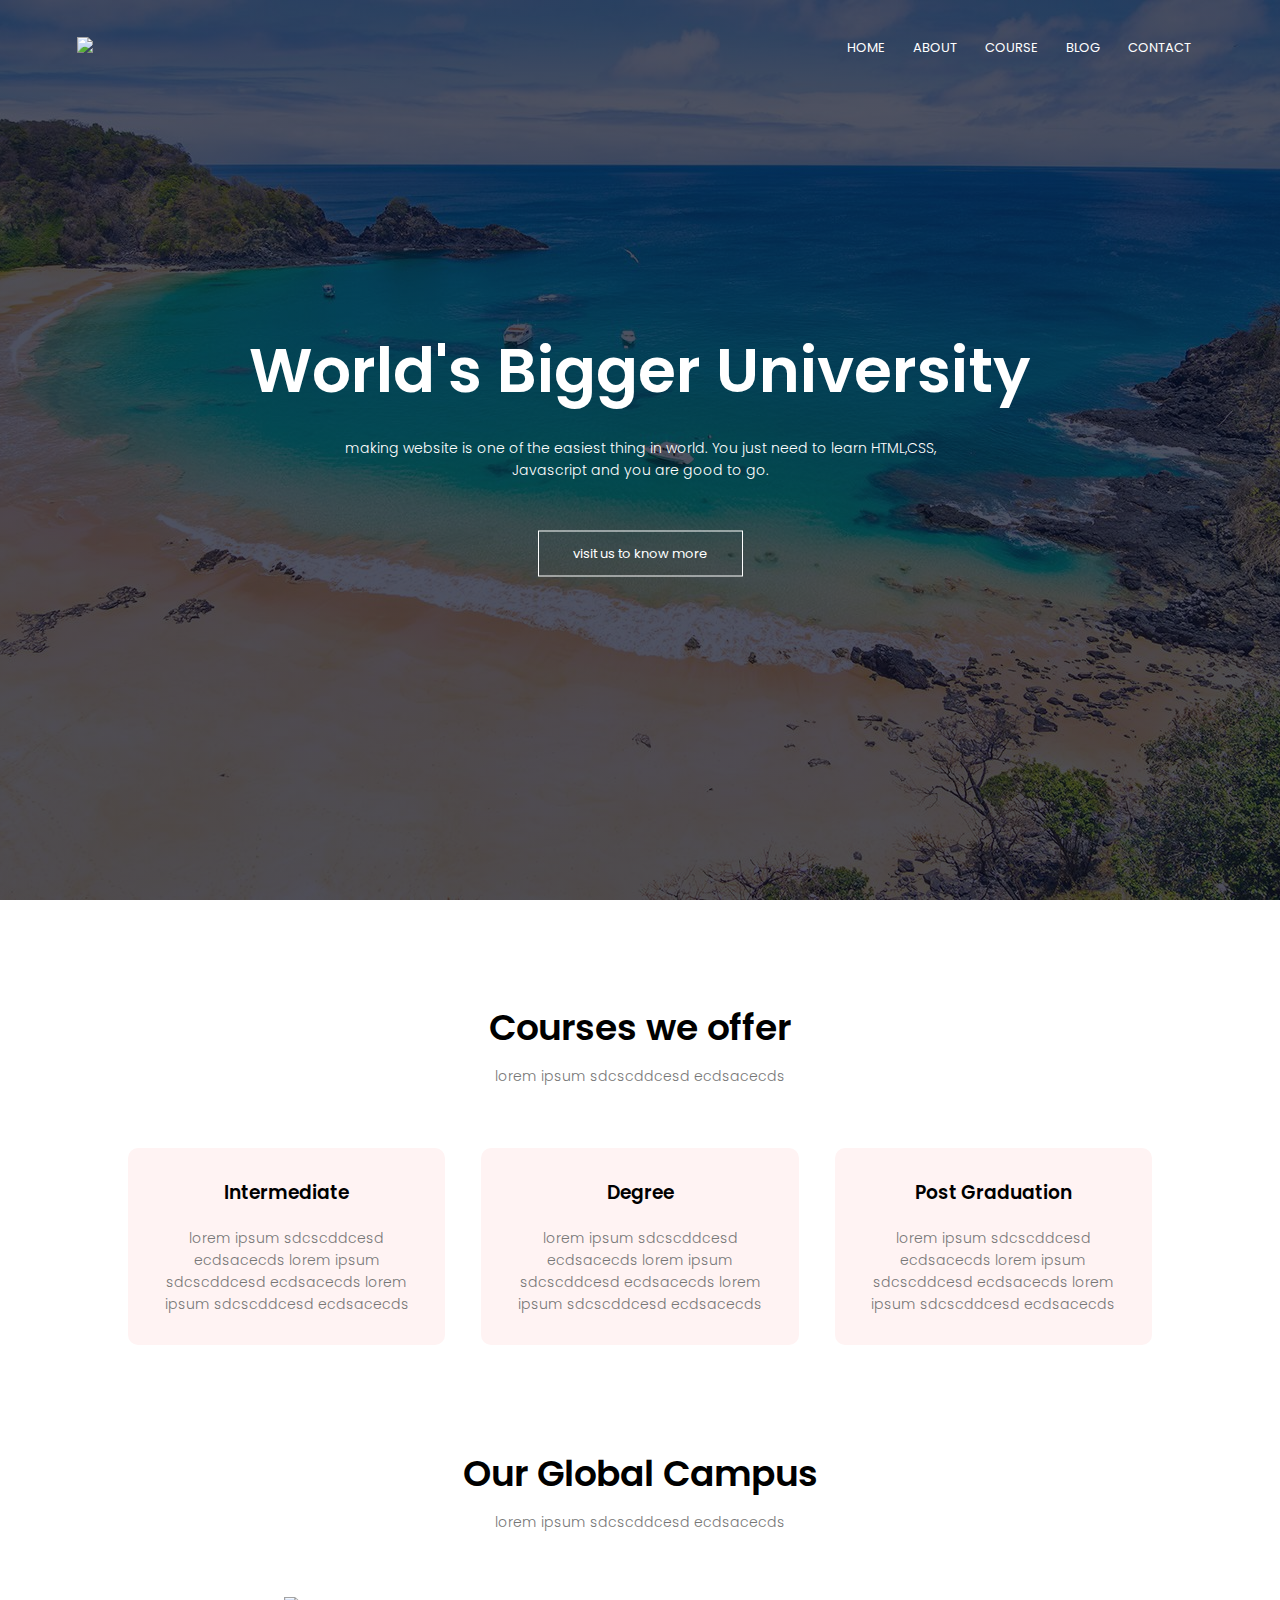
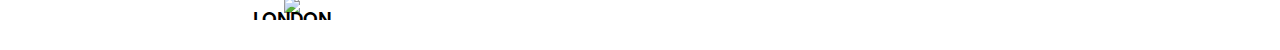
==== index.html @ c1fe42cd "websiyte" ====
<!DOCTYPE html>
<html>
    <head>
        <meta name = "viewport" content = "with=device-width, inital-scale=1.0">
        <title> University Website design - Easy tutorials </title>
        <link rel = "stylesheet" href="style.css">
        <link rel="preconnect" href="https://fonts.googleapis.com"> 
<link rel="preconnect" href="https://fonts.gstatic.com" crossorigin> 
<link href="https://fonts.googleapis.com/css2?family=Kumbh+Sans:wght@400;700&family=Poppins:wght@100;200;300;400;600;700&display=swap" rel="stylesheet">
<link rel="stylesheet" href="https://cdn.jsdelivr.net/npm/@fortawesome/fontawesome-free@6.2.1/css/fontawesome.min.css">
    </head>
    <body>
        <section class="header">
            <nav>
                <a href="index.html"><img src="images/logo.jpeg"></a>
                <div class="nav-links" id="navLinks">
                    <i class="fa-solid fa-rectangle-xmark" onclick="hideMenu()"></i>
                    <ul>
                        <li><a href="">HOME</a></li>
                        <li><a href="">ABOUT</a></li>
                        <li><a href="">COURSE</a></li>
                        <li><a href="">BLOG</a></li>
                        <li><a href="">CONTACT</a></li>
                    </ul>
                </div>
                <i class="fa-solid fa-bars" onclick="showMenu()"></i>
            </nav>
        <div class="text-box">
            <h1>World's Bigger University</h1>
            <p>
                making website is one of the easiest thing in world.
                 You just need to learn HTML,CSS,<br> Javascript and 
                you are good to go.
            </p>
            <a href="" class = "hero-btn">  visit us to know more</a>
        </div>
    
        </section>
            <!--------course----->

            <section class="course">

            <h1> Courses we offer</h1>

            <p>  lorem ipsum sdcscddcesd ecdsacecds </p>

            <div class="row">
                <div class="course-col">
                    <h3>Intermediate</h3>
                    <p>
                        lorem ipsum sdcscddcesd ecdsacecds
                        lorem ipsum sdcscddcesd ecdsacecds
                        lorem ipsum sdcscddcesd ecdsacecds </p>

                </div>
                <div class="course-col">
                    <h3>Degree</h3>
                    <p>
                        lorem ipsum sdcscddcesd ecdsacecds
                        lorem ipsum sdcscddcesd ecdsacecds
                        lorem ipsum sdcscddcesd ecdsacecds </p>
                        
                </div>

                <div class="course-col">
                    <h3>Post Graduation</h3>
                    <p>
                        lorem ipsum sdcscddcesd ecdsacecds
                        lorem ipsum sdcscddcesd ecdsacecds
                        lorem ipsum sdcscddcesd ecdsacecds </p>
                        
                </div>

            </div>

            </section>


            <!------- campus------>

            <section class="campus" >
            <h1> Our Global Campus</h1>
            <p>  lorem ipsum sdcscddcesd ecdsacecds </p>
            <div class="row">
                <div class="campus-col">
                    <img src="images/london.png">
                    <div class="layer">
                        <h3> LONDON</h3>
                    </div>
                    
                    

                </div>
            </div>

            </section>

















<!-------------------JavaScript for Toggle Menu------->

    <script>


        var navLinks = document.getElementById("navLinks");
        function showMenu(){
        navLinks.style.right = "0";
        }
        function hideMenu(){

            navLinks.style.right = "-200px";
    
            }
        
    </script>




    </body>

</html>
---- style.css ----
*{
    margin: 0;
    padding: 0;
    font-family: 'Kumbh Sans', sans-serif;
font-family: 'Poppins', sans-serif;
}
 .header{
    min-height: 100vh;
    width: 100%;
    background-image: linear-gradient(rgba(4,9,30,0.7),rgba(4,9,30,0.7)),url(Images/banner.jpeg);
    background-position: center;
    background-size: cover;
    position: relative;
}
nav{
    display: flex;
    padding: 2% 6%;
    justify-content: space-between;
    align-items: center;
    
}
nav img{
    width: 150px;
}

.nav-links{
    flex: 1;
    text-align: right;
}
.nav-links ul li{
    list-style: none;
    display: inline-block;
    padding: 8px 12px;
    position: relative;
}
.nav-links ul li a{
    color: #fff;
    text-decoration: none;
    font-size:13px;
    
}
.nav-links ul li::after{
    content:'';
    width:0%;
    height:2px;
    background: #f44336;
    display: block;
    margin: auto;
    transition: 0.5s;
}
.nav-links ul li:hover::after{
    width: 100%;
}
.text-box{
    width: 90%;
    color: #fff;
    position: absolute;
    top: 50%;
    left: 50%;
    transform: translate(-50%, -50%);
    text-align: center;
}
.text-box h1{
     font-size: 62px;

}
.text-box p{
    margin: 10px 0 40px;
    font-size: 14px;
    color: #fff;

}

.hero-btn{
    display: inline-block;
    text-decoration: none;
    color: #fff;
    border: 1px solid #fff;
    padding: 12px 34px;
    font-size: 13px;
    background: transparent;
    position: relative;
    cursor: pointer;

}
.hero-btn:hover{
    border: 1px solid #f44336;
    background: #f44336;
    transition: 1s;

}

nav .fa{
    display: none;

}

@media(max-width: 700px){
    .text-box h1{
        font-size: 20px;
   
   }
   .nav-links ul li{
    display: block;

   }
   .nav-links{
    position: absolute;
    background: #f44336;
    height: 100vh;
    width: 200px;
    top:0;
    right: -200px;
    text-align: left;
    z-index: 2;
    transition: 1s;
   }
    nav .fa{
        display: block;
        color: #fff;
        margin: 10px;
        font-size: 22px;
        cursor: pointer;
    }
     .nav-links ul{
        padding: 30px;

     }

}

/*-------- course ---*/

.course{
    width: 80%;
    margin: auto;
    text-align: center;
    padding-top: 100px;
}
h1{
    font-size: 36px;
    font-weight:600;

}

p{
    color:#777;
    font-size: 14px;
    font-weight: 300;
    line-height: 22px;
    padding: 10px;

}

.row{
    margin-top: 5%;
    display: flex;
    justify-content: space-between;

}

.course-col{
    flex-basis: 31%;
    background: #fff3f3;
    border-radius:10px;
    margin-bottom: 5%;
    padding: 20px 12px;
    box-sizing: border-box;
    transition: 0.5s;

}
h3{
    text-align: center;
    font-weight: 600;
    margin: 10px 0;
}
.course-col:hover{
    box-shadow: 0 0 20px 0px rgba(0,0,0,0.2);

}
@media(max-wdith: 700px){
    .row{
        flex-direction: column;
    }
}      



/*------------ campus ------*/

.campus{
    width: 80%;
    margin: auto;
    text-align: center;
    padding-top: 50px;
}

.campus-col{
    flex-basis: 32%;
    border-radius: 10px;
    margin-bottom: 30px;
    position: relative;
    overflow: hidden;
}
.campus-col img{
    width: 100%;
}

.layer{
      background: TRAS;
      height: 100%;
      width:100%;
      position: absolute;
      top: 0;
      left: 0;
      transition: 0.5s;


}
.layer:hover{
    background: rgba(226,0,0,0.7);

}
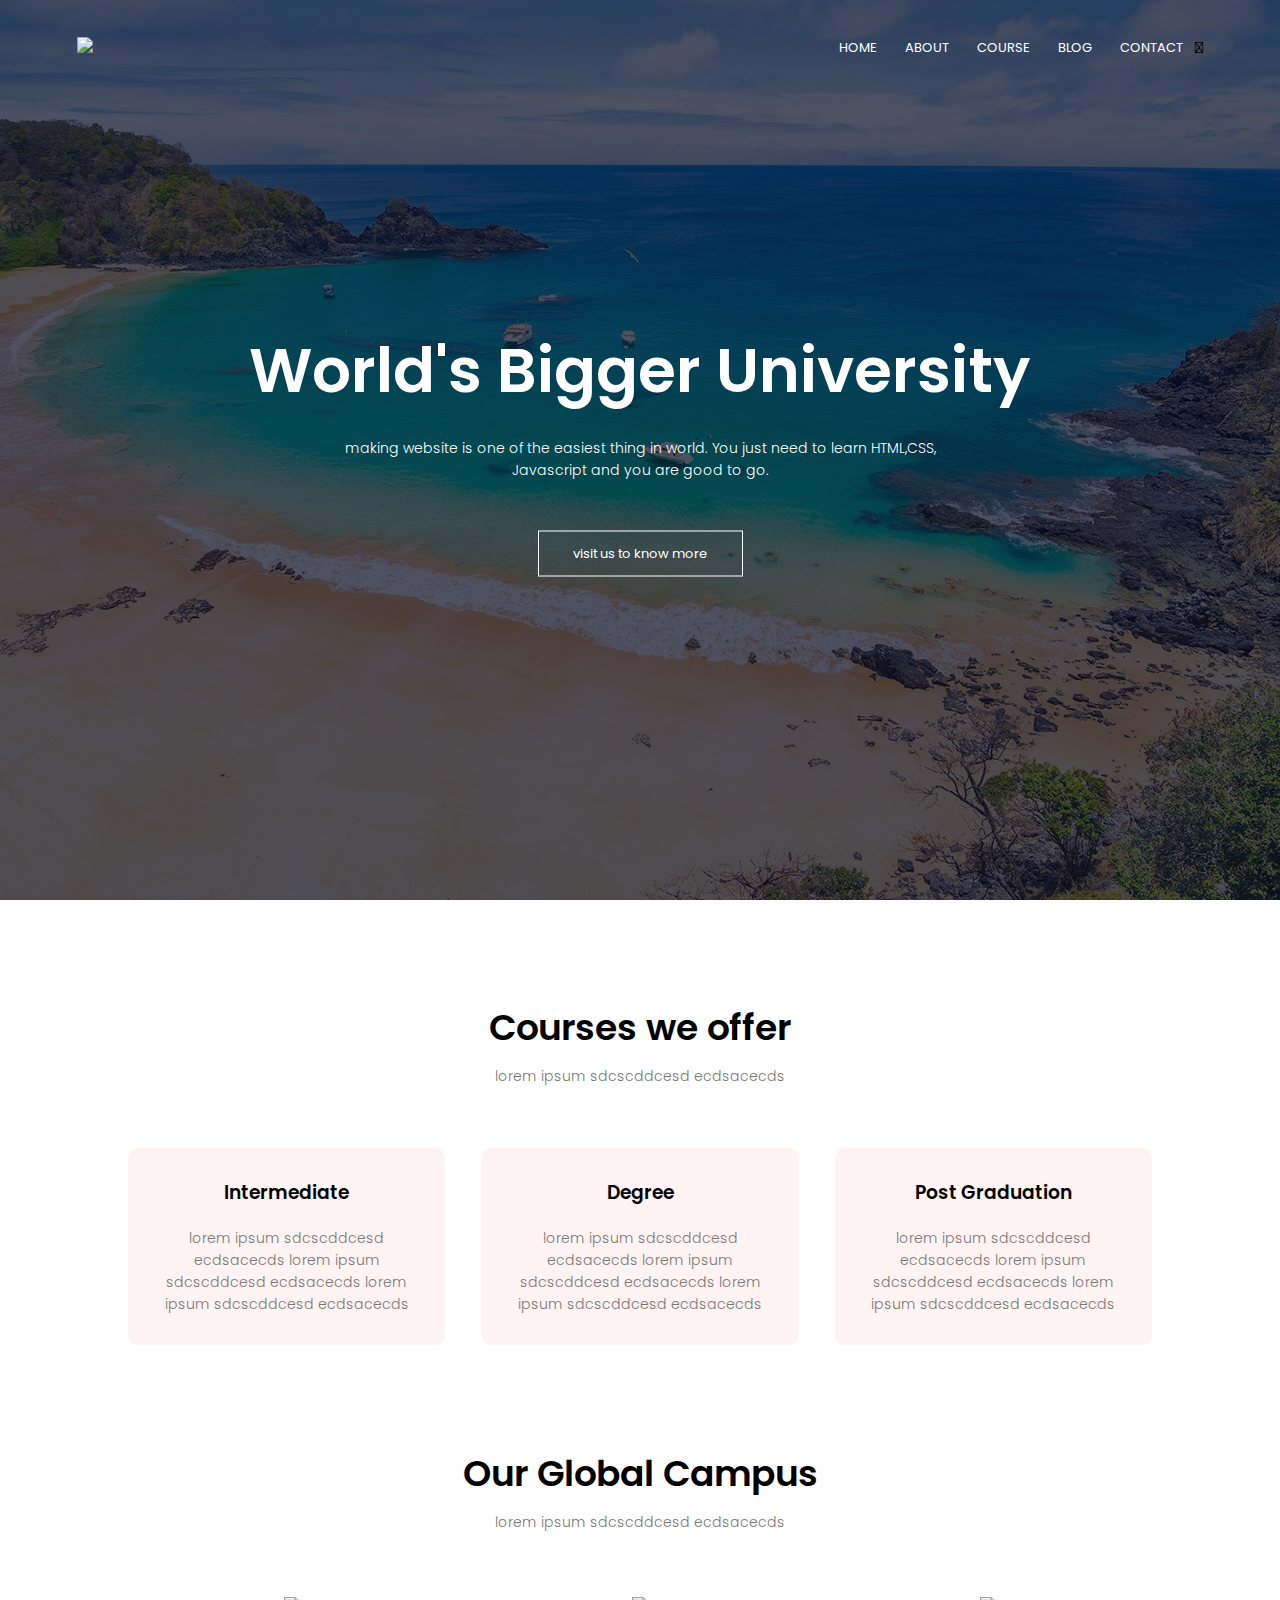
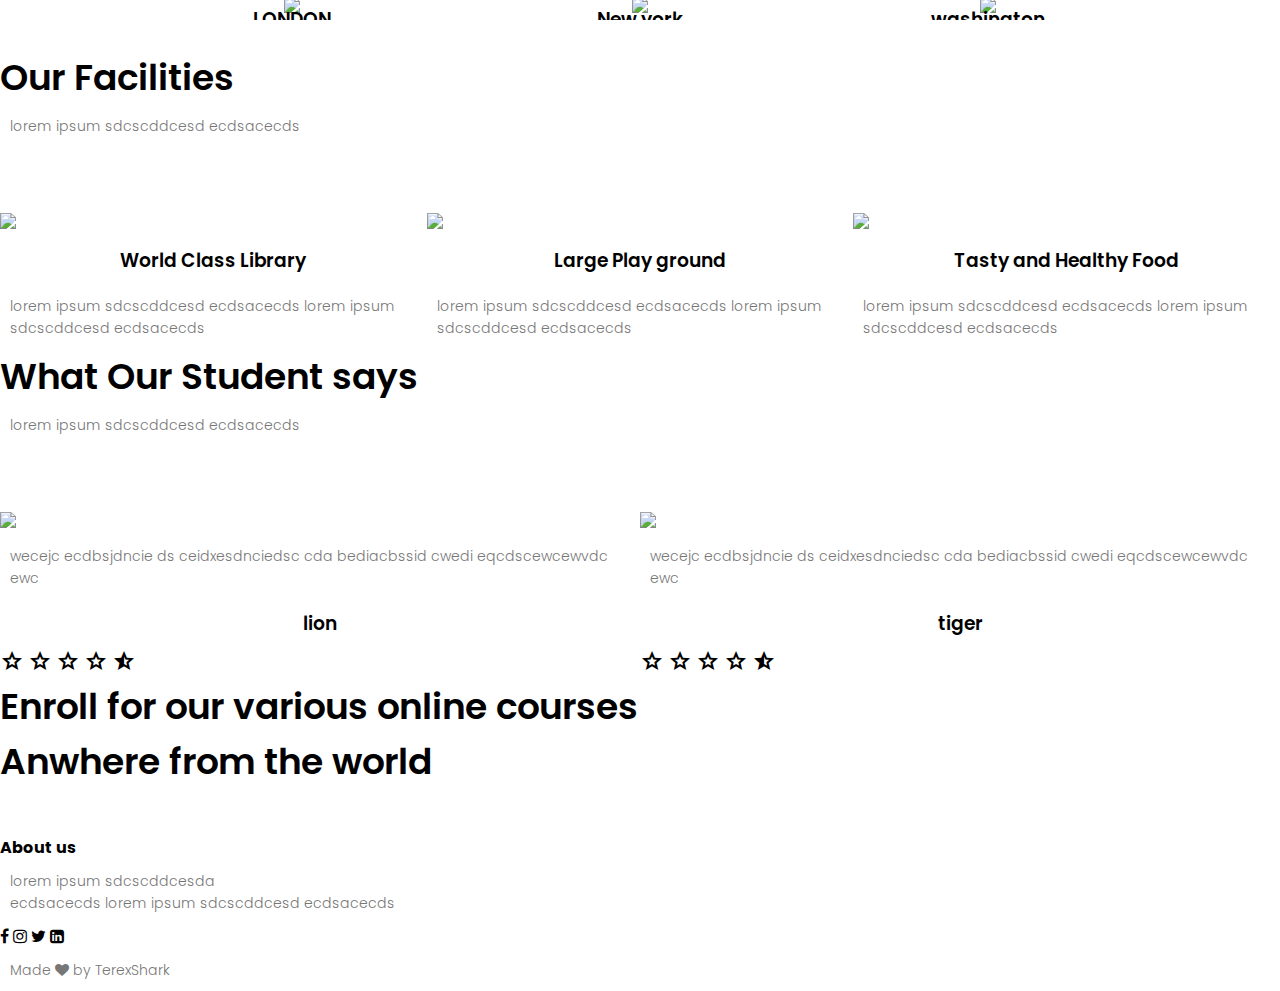
==== commit c2dc0f0b: "Add files via upload" ====
--- a/index.html
+++ b/index.html
@@ -8,6 +8,10 @@
 <link rel="preconnect" href="https://fonts.gstatic.com" crossorigin> 
 <link href="https://fonts.googleapis.com/css2?family=Kumbh+Sans:wght@400;700&family=Poppins:wght@100;200;300;400;600;700&display=swap" rel="stylesheet">
 <link rel="stylesheet" href="https://cdn.jsdelivr.net/npm/@fortawesome/fontawesome-free@6.2.1/css/fontawesome.min.css">
+<link rel="stylesheet" href="https://fonts.googleapis.com/css2?family=Material+Symbols+Outlined:opsz,wght,FILL,GRAD@20..48,100..700,0..1,-50..200" />
+
+<link href="https://maxcdn.bootstrapcdn.com/font-awesome/4.2.0/css/font-awesome.min.css" rel="stylesheet">
+
     </head>
     <body>
         <section class="header">
@@ -83,7 +87,7 @@
             <p>  lorem ipsum sdcscddcesd ecdsacecds </p>
             <div class="row">
                 <div class="campus-col">
-                    <img src="images/london.png">
+                    <img src="images/london.jpeg">
                     <div class="layer">
                         <h3> LONDON</h3>
                     </div>
@@ -91,9 +95,138 @@
                     
 
                 </div>
+                <div class="campus-col">
+                    <img src="images/newyork.webp">
+                    <div class="layer">
+                        <h3> New york</h3>
+                    </div>
+                    
+                    
+
+                </div>
+                <div class="campus-col">
+                    <img src="images/washington.jpg.webp">
+                    <div class="layer">
+                        <h3> washington</h3>
+                    </div>
+                    
+                    
+
+                </div>
             </div>
 
             </section>
+
+
+
+       <!----- Facilities-->
+       <section class="facilities">
+          <h1> Our Facilities</h1>
+          <p>      lorem ipsum sdcscddcesd ecdsacecds   </p>
+
+
+           <div class="row">
+            <div class="facilties-col">
+                <img src="images/library.jpeg">
+                <h3> World Class Library</h3>
+                <p>
+                    lorem ipsum sdcscddcesd ecdsacecds
+                        lorem ipsum sdcscddcesd ecdsacecds
+                </p>
+            </div>
+            <div class="facilties-col">
+                <img src="images/basketball.jpeg" >
+                <h3> Large Play ground</h3>
+                <p>
+                    lorem ipsum sdcscddcesd ecdsacecds
+                        lorem ipsum sdcscddcesd ecdsacecds
+                </p>
+            </div>
+            <div class="facilties-col">
+                <img src="images/cafeteria.jpeg">
+                <h3> Tasty and Healthy Food</h3>
+                <p>
+                    lorem ipsum sdcscddcesd ecdsacecds
+                        lorem ipsum sdcscddcesd ecdsacecds
+                </p>
+            </div>
+           </div>
+
+       </section>
+
+        <!----testimonials-->
+
+     <section class="testimonials">
+        <h1> What Our Student says</h1>
+        <p>      lorem ipsum sdcscddcesd ecdsacecds   </p>
+     <div class="row">
+        <div class="testimonial-col">
+            <img src="images/user1.jpeg" >
+            <div>
+                <p>
+                    wecejc ecdbsjdncie ds ceidxesdnciedsc cda bediacbssid cwedi 
+                    eqcdscewcewvdc ewc
+                </p>
+                <h3> lion</h3>
+                <span class="material-symbols-outlined">star</span>
+                <span class="material-symbols-outlined">star</span>
+                <span class="material-symbols-outlined">star</span>
+                <span class="material-symbols-outlined">star</span>
+                <span class="material-symbols-outlined">star_half</span>
+            </div>
+        </div>
+        <div class="testimonial-col">
+            <img src="images/user2.jpeg" >
+            <div>
+                <p>
+                    wecejc ecdbsjdncie ds ceidxesdnciedsc cda bediacbssid cwedi 
+                    eqcdscewcewvdc ewc
+                </p>
+                <h3> tiger</h3>
+                
+                <span class="material-symbols-outlined">star</span>
+                <span class="material-symbols-outlined">star</span>
+                <span class="material-symbols-outlined">star</span>
+                <span class="material-symbols-outlined">star</span>
+                <span class="material-symbols-outlined">star_half</span>
+            </div>
+        </div>
+     </div>
+     </section>
+
+
+
+    <!----Call to Action-->
+    <section class="cta">
+        <h1>Enroll for our various online courses<br> Anwhere from the world</h1>
+        <a href=""class="hero-btn">CONTACT US</a>
+
+    </section>
+
+
+   <!----Footer-->
+   <section class = "footer">
+    <h4>About us</h4>
+     <p>
+        lorem ipsum sdcscddcesda<br> ecdsacecds
+                        lorem ipsum sdcscddcesd ecdsacecds
+     </p>
+     <div class="icons">
+
+     
+     <i class="fa fa-facebook" aria-hidden="true"></i> 
+     <i class="fa fa-instagram" aria-hidden="true"></i>
+     <i class="fa fa-twitter" aria-hidden="true"></i>
+     <i class="fa fa-linkedin-square" aria-hidden="true"></i>
+
+     
+     </div>
+     <p>Made  <i class="fa fa-heart" aria-hidden="true"></i>
+        by TerexShark </p>
+
+   </section>
+
+
 
 
 
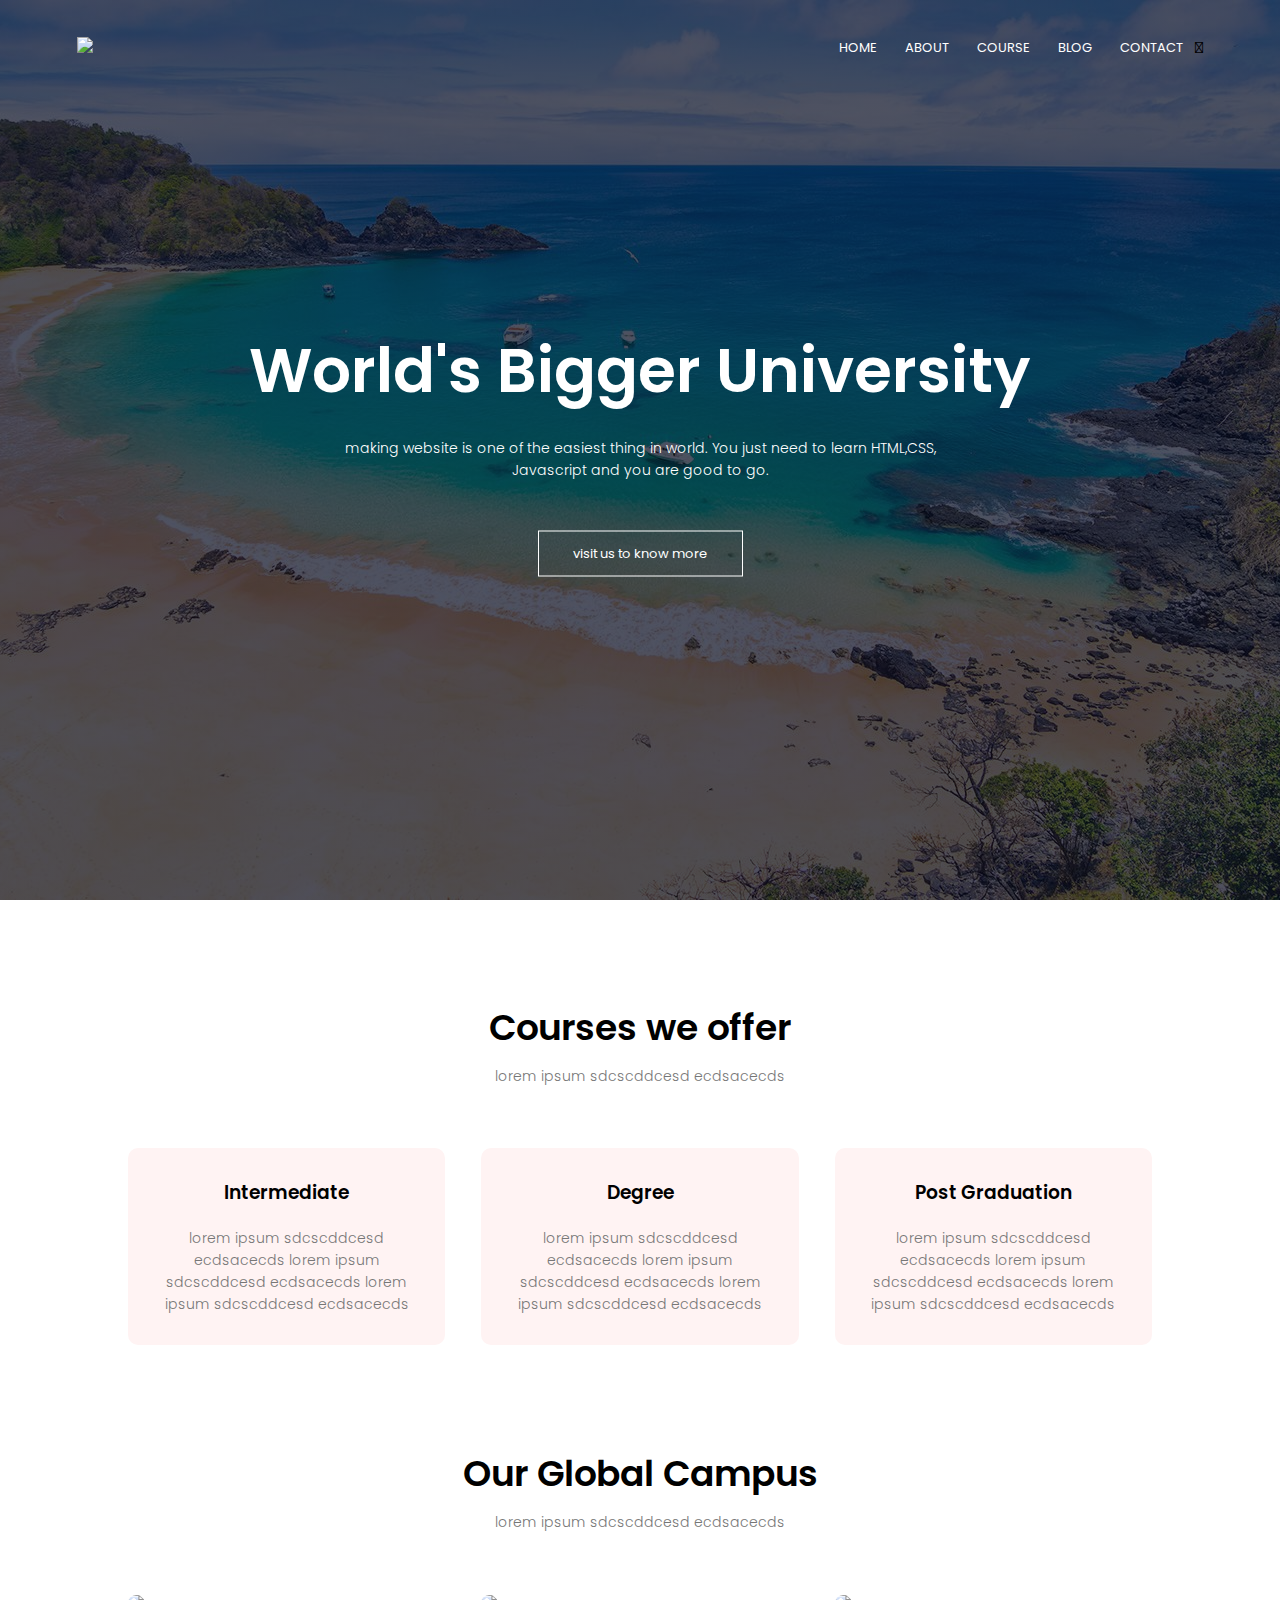
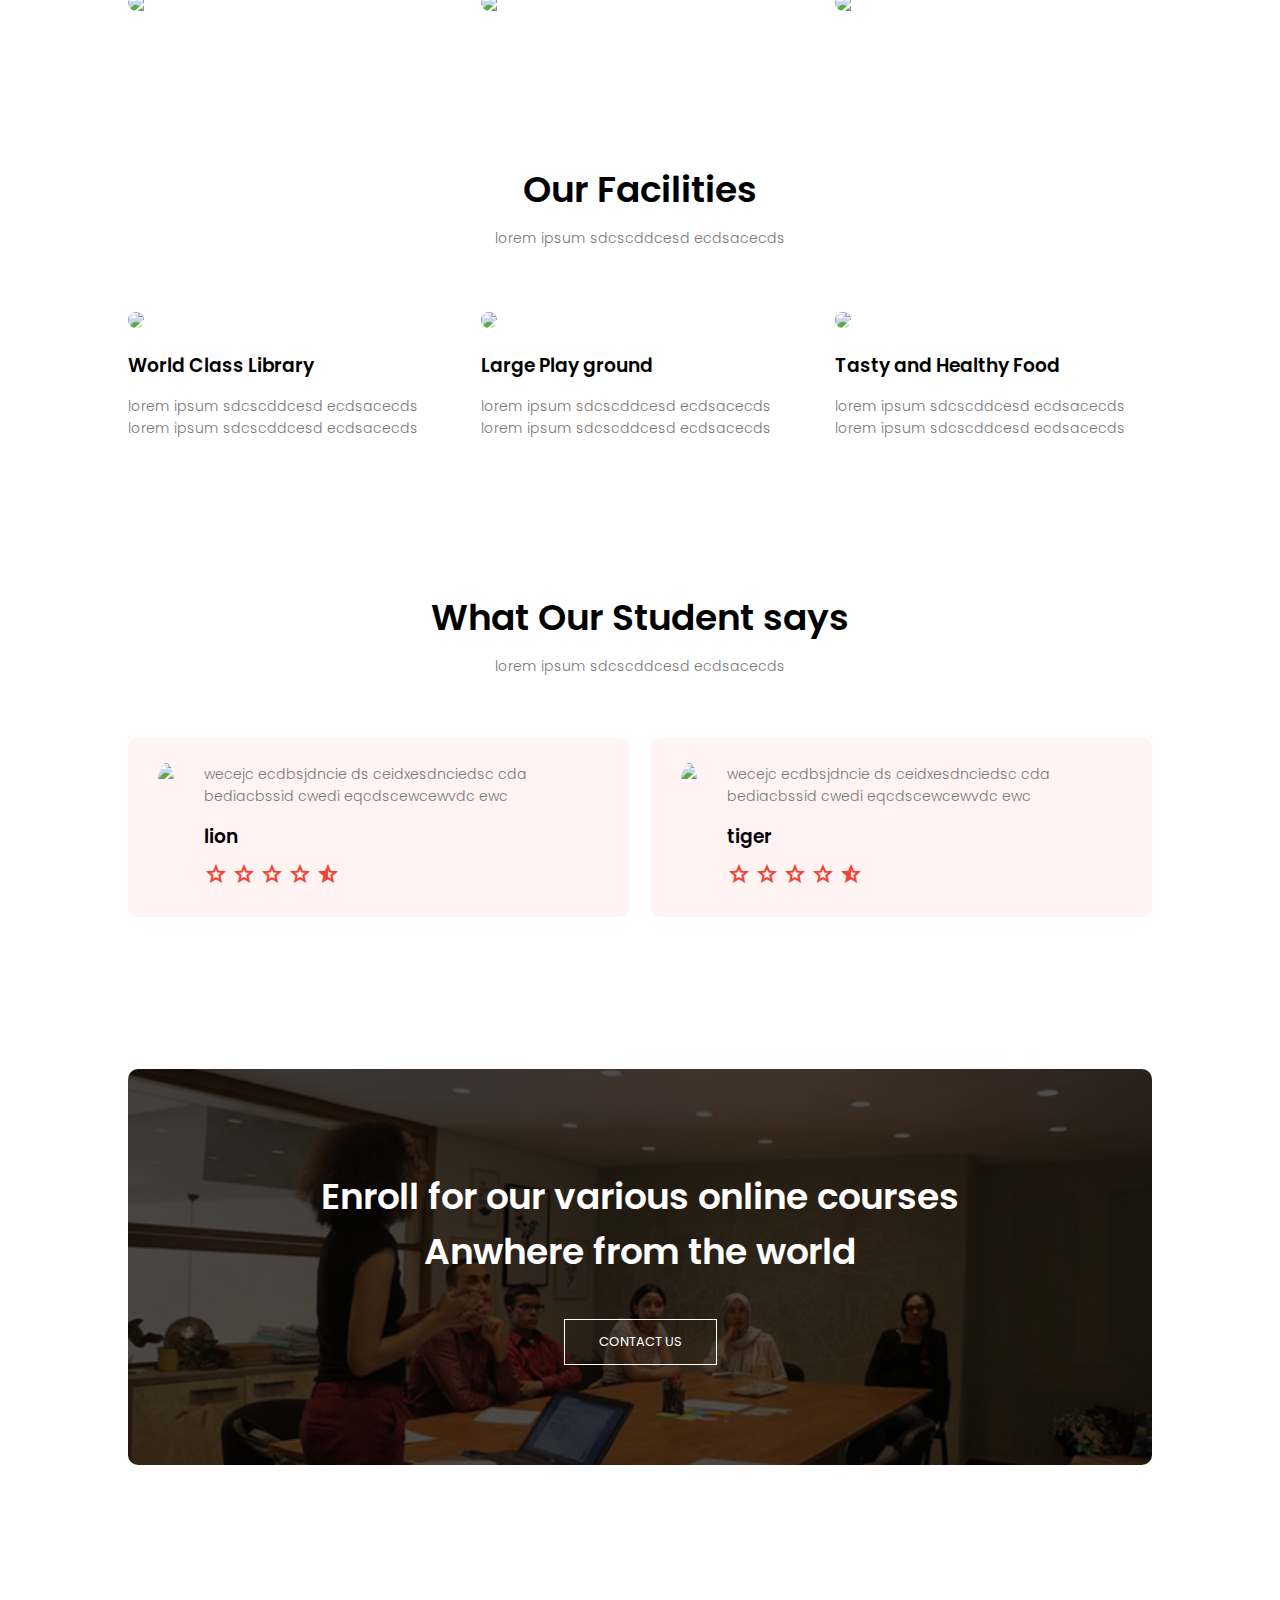
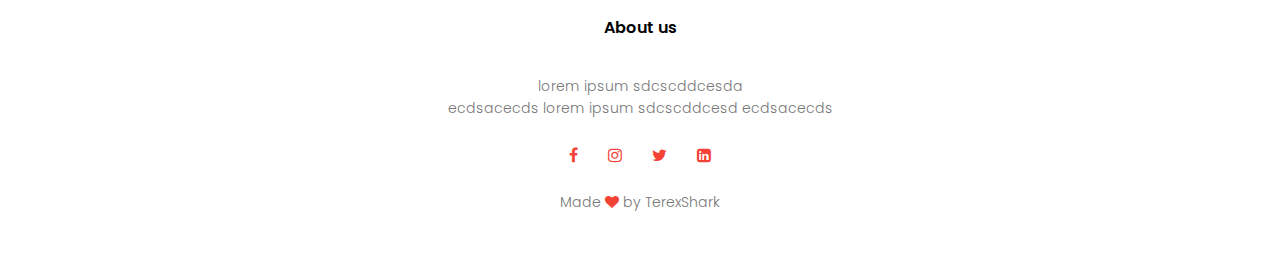
==== commit 66565443: "final" ====
--- a/index.html
+++ b/index.html
@@ -20,11 +20,11 @@
                 <div class="nav-links" id="navLinks">
                     <i class="fa-solid fa-rectangle-xmark" onclick="hideMenu()"></i>
                     <ul>
-                        <li><a href="">HOME</a></li>
-                        <li><a href="">ABOUT</a></li>
-                        <li><a href="">COURSE</a></li>
-                        <li><a href="">BLOG</a></li>
-                        <li><a href="">CONTACT</a></li>
+                        <li><a href="index.html">HOME</a></li>
+                        <li><a href="about.html">ABOUT</a></li>
+                        <li><a href="course.html">COURSE</a></li>
+                        <li><a href="blog.html">BLOG</a></li>
+                        <li><a href="contact.html">CONTACT</a></li>
                     </ul>
                 </div>
                 <i class="fa-solid fa-bars" onclick="showMenu()"></i>
--- a/style.css
+++ b/style.css
@@ -105,7 +105,7 @@
 
    }
    .nav-links{
-    position: absolute;
+    position: fixed;
     background: #f44336;
     height: 100vh;
     width: 200px;
@@ -204,10 +204,22 @@
 }
 .campus-col img{
     width: 100%;
+    display: block;
+
+}
+.campus-col{
+    flex-basis: 31%;
+    border-radius: 10px;
+    margin-bottom: 5%;
+    text-align: left;
+}
+.campus-col img{
+    width: 100%;
+    border-radius: 10px;
 }
 
 .layer{
-      background: TRAS;
+      background: transparent;
       height: 100%;
       width:100%;
       position: absolute;
@@ -218,6 +230,313 @@
 
 }
 .layer:hover{
-    background: rgba(226,0,0,0.7);
-
-}+    background: rgba(5, 0, 0, 0.7);
+
+}
+.layer h3{
+    width: 100%;
+    font-weight: 500;
+    color: #fff;
+    font-size: 26px;
+    bottom: 0;
+    left: 50%;
+    transform: translateX(-50%);
+    position: absolute;
+    opacity:0;
+    transition: 0.5s;
+
+}
+.layer:hover h3{
+    bottom: 49%;
+    opacity: 1;
+}
+
+
+/*----- facilities-----*/
+
+.facilities{
+    width: 80%;
+    margin: auto;
+    text-align: center;
+    padding-top: 100px;
+
+}
+.facilties-col{
+    flex-basis: 31%;
+    border-radius: 10px;
+    margin-bottom: 5%;
+    text-align: left;
+}
+.facilties-col img{
+    width: 100%;
+    border-radius: 10px;
+}
+.facilties-col p{
+    padding: 0;
+}
+.facilties-col h3{
+    margin-top: 16px;
+    margin-bottom: 15px;
+    text-align: left;
+
+}
+
+
+/*---- testimonials---*/
+
+.testimonials{
+    width: 80%;
+    margin: auto;
+    padding-top: 100px;
+    text-align: center;
+
+}
+.testimonial-col{
+    flex-basis: 44%;
+    border-radius: 10px;
+    margin-bottom: 5%;
+    text-align: left;
+    background: #fff3f3;
+    padding: 25px;
+    cursor: pointer;
+    display: flex;
+}
+.testimonial-col img{
+ height: 40px;
+ margin-left: 5px;
+ margin-right: 30px;
+ border-radius: 50%;
+}
+.testimonial-col p{
+    padding: 0%;
+}
+.testimonial-col h3{
+    margin-top: 15px;
+    text-align: left ;
+}
+.testimonial-col .material-symbols-outlined{
+    color:#f44336;
+
+}
+@media(max-width: 700px){
+    .testimonial-col img{
+    
+        margin-left: 0px;
+        margin-right: 15px;
+       
+       }
+
+}
+
+/*-----------call to action ------*/
+.cta{
+    margin: 100px auto;
+    width: 80%;
+    background-image: linear-gradient(rgba(0,0,0,0.7),rgba(0,0,0,0.7)),url(Images/banner2.jpeg);
+    background-position: center;
+    background-size: cover;
+    border-radius: 10px;
+    text-align: center;
+    padding:100px 0;
+}
+
+.cta h1{
+    color:#fff;
+    margin-bottom: 40px;
+    padding: 0;
+
+}
+
+@media(max-width: 700px){
+    .cta h1{
+        font-size: 24px;
+    }
+}
+
+/*------footer----*/
+
+.footer{
+    width: 100%;
+    text-align: center;
+    padding: 30px 0;
+}
+
+.footer h4{
+    margin-bottom: 25px;
+    margin-top: 20px;
+    font-weight: 600;
+}
+.icons .fa{
+    color: #f44336;
+    margin: 0 13px;
+    cursor: pointer;
+    padding: 18px 0;
+
+}
+.fa-heart{
+    color: #f44336;
+}
+
+/*---------about us -----*/
+
+.sub-header{
+    height: 50vh;
+    width: 100%;
+    background-image: linear-gradient(rgba(4,9,30,0.7),rgba(4,9,30,0.7)),url(Images/background.jpeg);
+    background-position: center;
+    background-size: cover;
+    text-align: center;
+    color:#fff;
+}
+.sub-header h1{
+    margin-top: 100px;
+}
+.about-us{
+    width: 80%;
+    margin: auto;
+    padding-top: 80px;
+    padding-bottom: 50px;
+}
+.about-col{
+    flex-basis: 48%;
+    padding: 30px 2px;
+}
+.about-col img{
+    width: 100%;
+
+}
+
+.about-col h1{
+    padding-top: 0;
+}
+.about-col p{
+    padding: 15px 0 25px;
+}
+.red-btn{
+    border:1px solid #f44336;
+    background: transparent;
+    color: #f44336;
+
+}
+.red-btn:hover{
+    color: #fff;
+    
+}
+
+/*-----blog-content---*/
+
+.blog-content{
+    width: 80%;
+    margin: auto;
+    padding:60px 0;
+}
+.blog-left{
+    flex-basis: 65%;
+}
+.blog-left img{
+    width: 100%;
+}
+.blog-left h2{
+    color: #222;
+    font-weight: 600;
+    margin: 30px 0;
+}
+.blog-left p{
+    color: #999;
+    padding: 0;
+}
+.blog-right{
+    flex-basis: 32%;
+
+}
+.blog-right h3{
+    background: #f44336;
+    color: #fff;
+    padding: 7px 0;
+    font-size: 16px;
+    margin-bottom: 20px;
+}
+.blog-right div{
+    display: flex;
+    align-items:center ;
+    justify-content: space-between;
+    color: #555;
+    padding: 8px;
+    box-sizing:border-box;
+}
+.comment-box{
+    border: 1px solid #ccc;
+    margin: 50px 0;
+    padding: 10px 20px;
+}
+.comment-box h3{
+    text-align: left;
+}
+.comment-form input, .comment-form textarea{
+    width: 100%;
+    padding: 10px;
+    margin: 15px 0;
+    box-sizing: border-box;
+    border: none;
+    outline: none;
+    background: #f0f0f0;
+}
+
+.comment-form button{
+    margin: 10px, 0;
+}
+@media(max-width:700px){
+    .sub-header h1{
+        font-size: 24px;
+    }
+}
+
+
+/*--------contact us ----*/
+
+
+.location{
+width: 80%;
+margin: auto;
+padding: 80px 0;
+}
+.location iframe{
+    width: 100%;
+}
+.contact-us{
+    width:80%;
+    margin: auto;
+}
+.contact-col{
+    flex-basis: 48%;
+    margin-bottom: 30px;
+}
+.contact-col div{
+    display: flex;
+    align-items: center;
+    margin-bottom: 40px;
+}
+.contact-col div .fa{
+    font-size: 28px;
+    color: #f44336;
+    margin: 10px;
+    margin-right: 30px;
+}
+.contact-col div p{
+    padding: 0;
+
+}
+.contact-col div h5{
+    font-size: 20px;
+    margin-bottom: 5px;
+    color: #555;
+    font-weight:400;
+}
+.contact-col input, .contact-col textarea{
+    width: 100%;
+    padding: 15px;
+    margin-bottom: 17px;
+    outline: none;
+    border: 1px solid #ccc;
+    box-sizing: border-box;
+}
